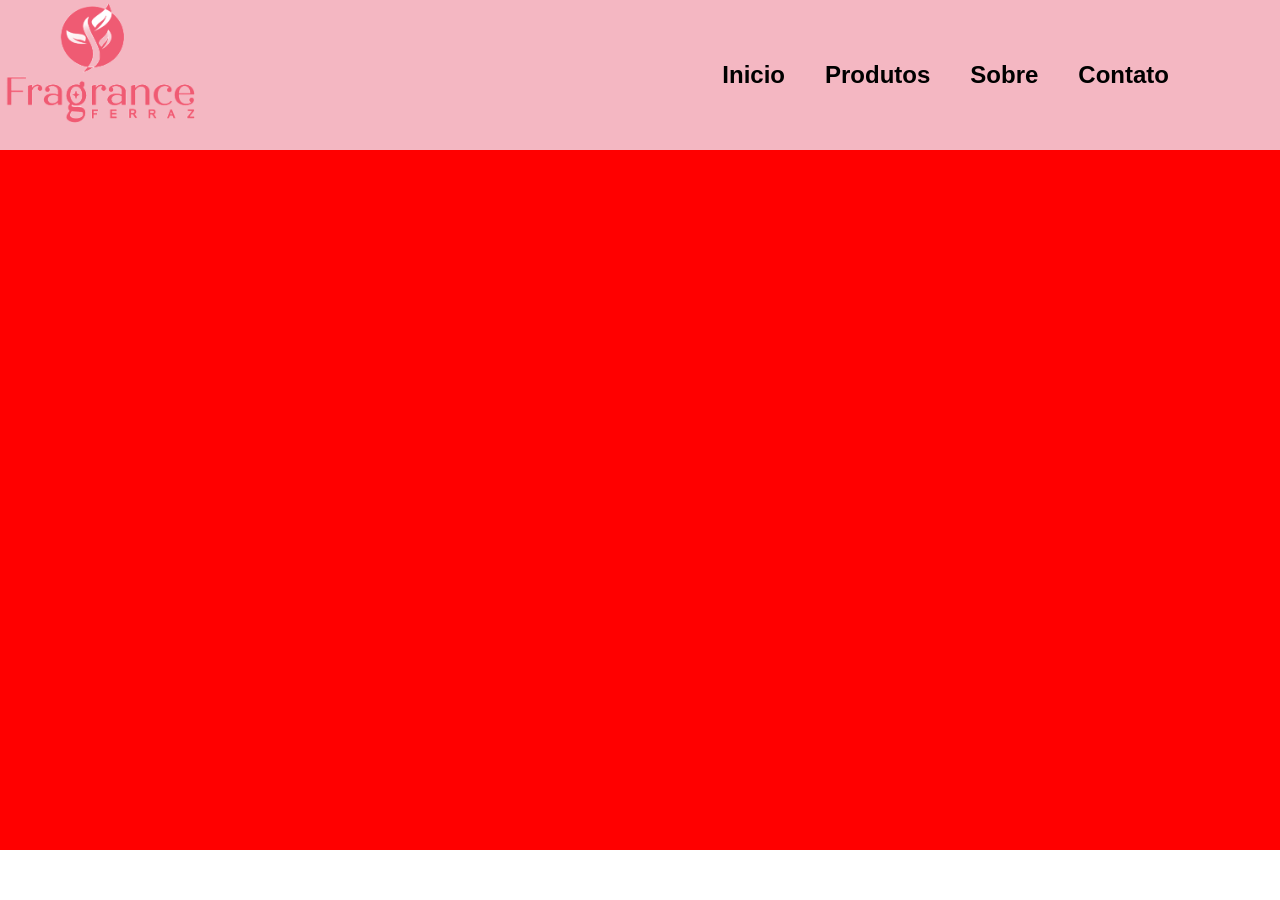
==== index.html @ ccb0aa9c "TrabalhoHTML" ====
<!DOCTYPE html>
<html lang="pt-BR">
<head>
    <meta charset="UTF-8">
    <meta name="viewport" content="width=device-width, initial-scale=1.0">
    <title>Fragrance</title>
    <link rel="stylesheet" href="style.css">
    <title>Fragrance Ferraz  - Inicio</title>
    </head>
<body>
    <header>

        <div class="headContainer">
            
            <!-- Bloco do Logo -->
            <div class="rightcontent">
                <a href=""><img class="logo" src="imagens/logo fragrance-1.png" alt="Logo Fragrance"></a>
            </div>
            
            <!-- Espaçador central do layout -->
        <div class="containerMenu"></div>
        
        <!-- Bloco do Menu com o espaçamento -->
        <div class="menu">
            <a href="index.html" style="text-decoration: none;">
                <h1 class="textos">Inicio</h1>
            </a>
            <a href="produtos.html" style="text-decoration: none;">
                <h1 class="textos">Produtos</h1>
                
                <a href="sobre.html" style="text-decoration: none;">
                    <h1 class="textos">Sobre</h1>
                    
                    <a href="contato.html" style="text-decoration: none;">
                        <h1 class="textos">Contato</h1>
                    </a>
                </div>    
            </div>
        </header>

        <main></main>


</body>
</html>
---- style.css ----
* {
    margin: 0;
    padding: 0;
    box-sizing: border-box; /* Opcional: ajuda no controle de largura e altura */
}

/* Container Principal do Topo */
.headContainer {
    display: flex;
    font-family: Arial, sans-serif;
    height: 150px;
    background-color: #F4B7C2;2;
   
}

/* Bloco do Logo */
.rightcontent {
    display: flex; /* Adicionado para garantir o alinhamento correto da imagem */
    align-items: flex-start;
    justify-content: flex-start;
    height: 80px;
    width: 290px;
}   

.logo {
    width: 200px;
    display: block;
}

/* Espaçador Central */
.containerMenu {
    display: flex;
    word-break: break-all;
    justify-content: center;
    width: 350px;
}

/* Bloco do Menu */
.menu {
    display: flex;
    justify-content: center;
    align-items: center;
    #background-color: blue;
    width: 700px;
    gap: 40px; /* 👈 Cria o espaçamento perfeito entre 'Inicio' e 'Sobre' */
}

/* Ajuste dos textos do Menu */
.menu h1 {
    margin: 0; /* Remove a margem padrão do h1 para não quebrar o alinhamento vertical */
    font-size: 24px;
    color: black;
    cursor: pointer;
}
.textos:hover{

    color: #C94863;
}
main{
    width: 3000px;
    background-color: red;
    height: 700px;
}
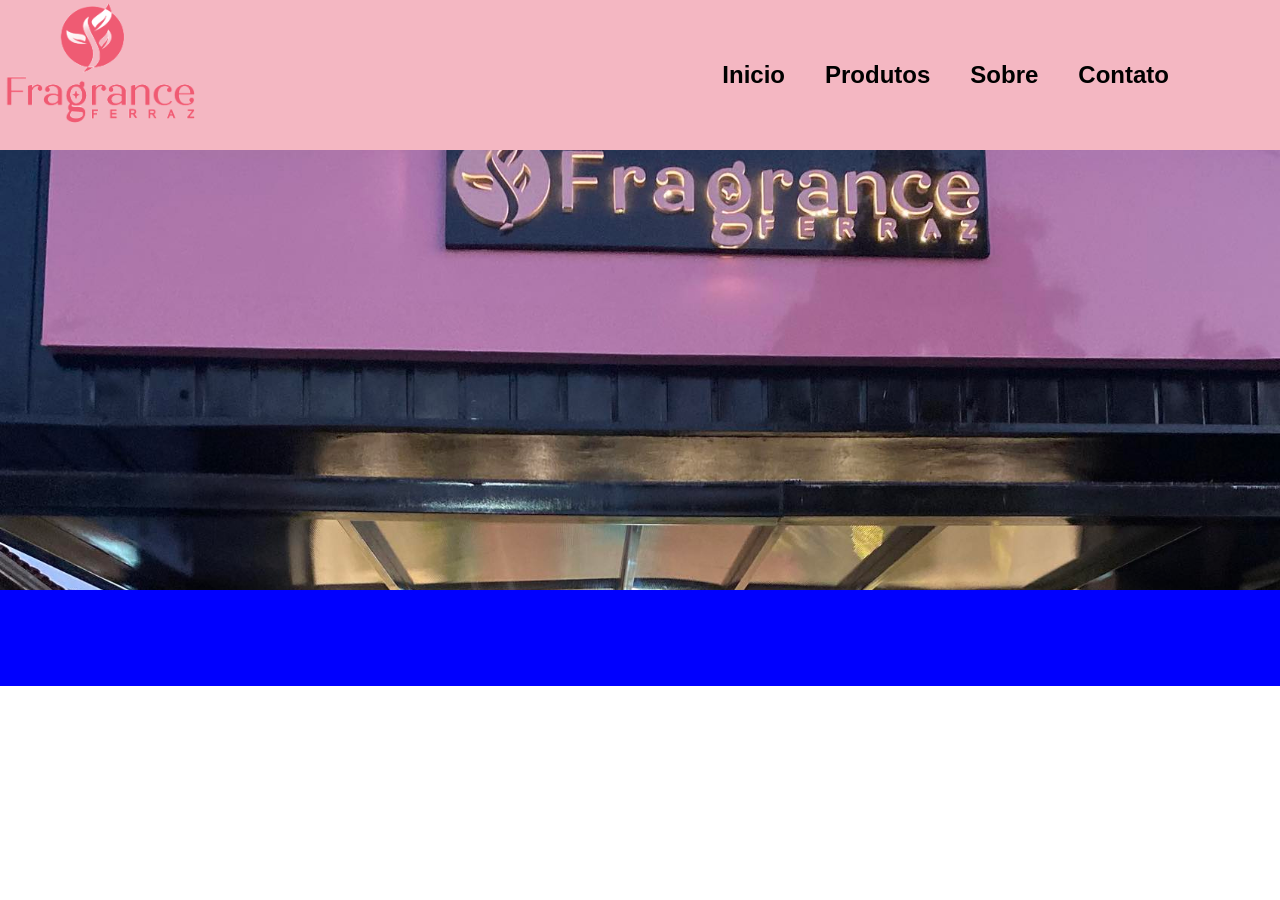
==== commit 436785d2: "atualizando" ====
--- a/index.html
+++ b/index.html
@@ -3,43 +3,46 @@
 <head>
     <meta charset="UTF-8">
     <meta name="viewport" content="width=device-width, initial-scale=1.0">
-    <title>Fragrance</title>
     <link rel="stylesheet" href="style.css">
-    <title>Fragrance Ferraz  - Inicio</title>
-    </head>
+    <title>Fragrance Ferraz - Inicio</title>
+</head>
 <body>
-    <header>
-
+    <header id="bannerCima">
         <div class="headContainer">
-            
             <!-- Bloco do Logo -->
             <div class="rightcontent">
-                <a href=""><img class="logo" src="imagens/logo fragrance-1.png" alt="Logo Fragrance"></a>
+                <a href="#"><img class="logo" src="imagens/logo fragrance-1.png" alt="Logo Fragrance"></a>
             </div>
             
             <!-- Espaçador central do layout -->
-        <div class="containerMenu"></div>
+            <div class="containerMenu"></div>
         
-        <!-- Bloco do Menu com o espaçamento -->
-        <div class="menu">
-            <a href="index.html" style="text-decoration: none;">
-                <h1 class="textos">Inicio</h1>
-            </a>
-            <a href="produtos.html" style="text-decoration: none;">
-                <h1 class="textos">Produtos</h1>
-                
+            <!-- Bloco do Menu -->
+            <div class="menu">
+                <a href="index.html" style="text-decoration: none;">
+                    <h1 class="textos">Inicio</h1>
+                </a>
+                <a href="produtos.html" style="text-decoration: none;">
+                    <h1 class="textos">Produtos</h1>
+                </a>
                 <a href="sobre.html" style="text-decoration: none;">
                     <h1 class="textos">Sobre</h1>
-                    
-                    <a href="contato.html" style="text-decoration: none;">
-                        <h1 class="textos">Contato</h1>
-                    </a>
-                </div>    
+                </a>
+                <a href="contato.html" style="text-decoration: none;">
+                    <h1 class="textos">Contato</h1>
+                </a>
+            </div>    
+        </div>
+    </header>
+
+    <main id="Inicio">
+        <div class="topo">
+            <div class="banner">
+                <img src="imagens/Banner.jpg" class="imgbanner" alt="Banner Principal">
             </div>
-        </header>
-
-        <main></main>
-
-
+        </div>
+        <section class="tarja">  
+        </section>
+    </main>
 </body>
 </html>
--- a/style.css
+++ b/style.css
@@ -1,7 +1,7 @@
 * {
     margin: 0;
     padding: 0;
-    box-sizing: border-box; /* Opcional: ajuda no controle de largura e altura */
+    box-sizing: border-box;
 }
 
 /* Container Principal do Topo */
@@ -9,13 +9,12 @@
     display: flex;
     font-family: Arial, sans-serif;
     height: 150px;
-    background-color: #F4B7C2;2;
-   
+    background-color: #F4B7C2;
 }
 
 /* Bloco do Logo */
 .rightcontent {
-    display: flex; /* Adicionado para garantir o alinhamento correto da imagem */
+    display: flex; 
     align-items: flex-start;
     justify-content: flex-start;
     height: 80px;
@@ -40,24 +39,51 @@
     display: flex;
     justify-content: center;
     align-items: center;
-    #background-color: blue;
     width: 700px;
-    gap: 40px; /* 👈 Cria o espaçamento perfeito entre 'Inicio' e 'Sobre' */
+    gap: 40px; 
 }
 
 /* Ajuste dos textos do Menu */
 .menu h1 {
-    margin: 0; /* Remove a margem padrão do h1 para não quebrar o alinhamento vertical */
+    margin: 0; 
     font-size: 24px;
     color: black;
     cursor: pointer;
 }
-.textos:hover{
 
+.textos:hover {
     color: #C94863;
 }
-main{
-    width: 3000px;
-    background-color: red;
-    height: 700px;
-}+
+/* --- SEÇÃO DO BANNER (CORRIGIDA) --- */
+
+/* --- Ajuste do Bloco do Banner --- */
+.topo {
+    height: 440px; /* Mantém a altura fixa do banner */
+    display: flex;
+    justify-content: center;
+    width: 100%;
+} 
+
+.banner {
+    width: 100%;
+    height: 100%; /* Ocupa exatamente os 440px do .topo */
+    overflow: hidden; 
+}
+
+.imgbanner {
+    width: 100%;
+    height: 100%;
+    object-fit: cover; 
+    object-position: center 20%; 
+    display: block;
+}
+
+/* --- Ajuste da Tarja (Corrigido) --- */
+.tarja {
+    width: 100%;
+    background-color: blue; /* Se o fundo do site for azul, mude a cor para testar */
+    height: 96px; 
+    display: block; 
+    clear: both; /* Garante que nenhum elemento flutuante morda o espaço dela */
+}
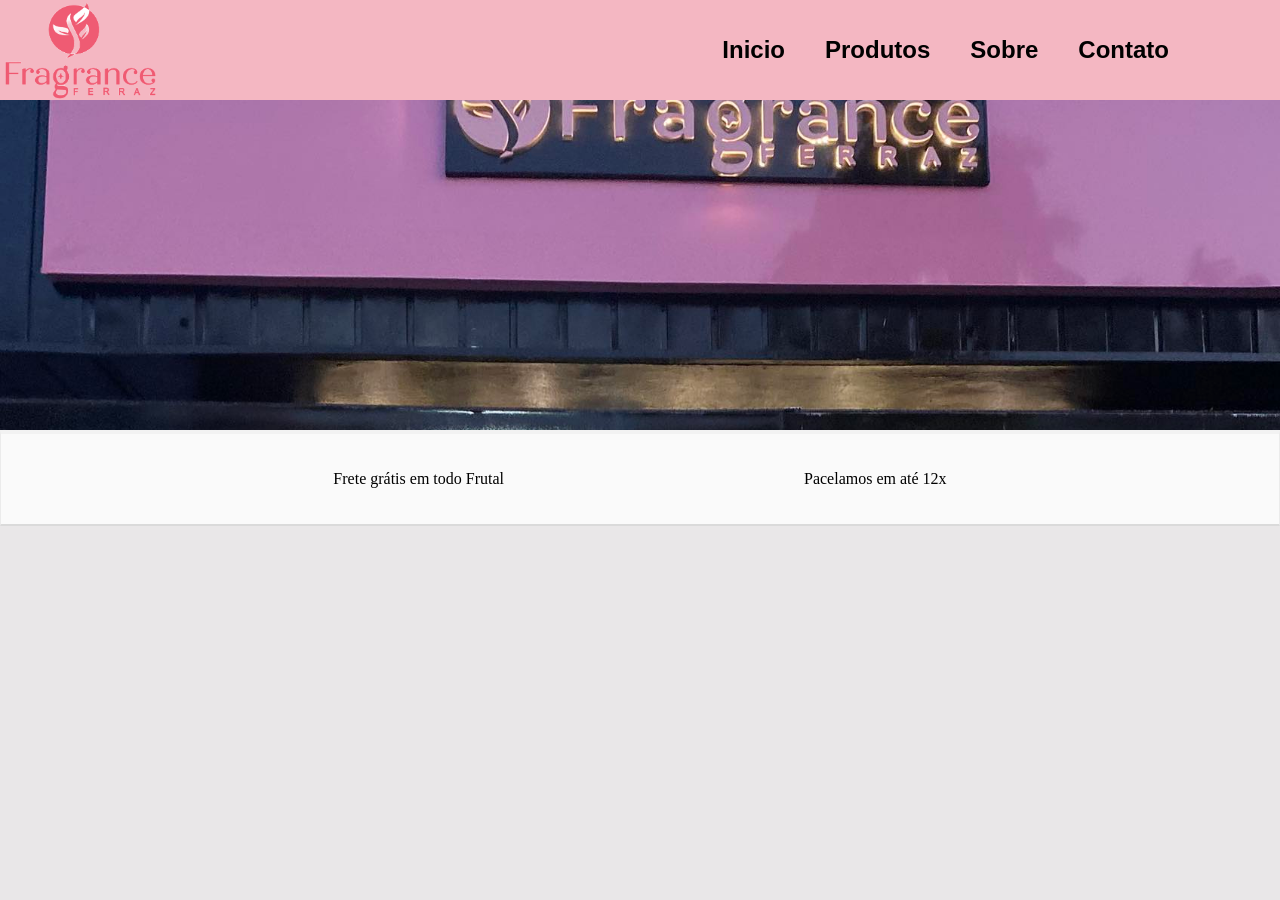
==== commit 97703908: "atualizar" ====
--- a/index.html
+++ b/index.html
@@ -41,7 +41,13 @@
                 <img src="imagens/Banner.jpg" class="imgbanner" alt="Banner Principal">
             </div>
         </div>
-        <section class="tarja">  
+        <section class="tarja"> 
+            <div class="paragrafos">
+
+                <p>Frete grátis em todo Frutal</p>
+                <p>Pacelamos em até 12x</p>
+                 
+            </div>
         </section>
     </main>
 </body>
--- a/style.css
+++ b/style.css
@@ -1,3 +1,6 @@
+body{
+    background-color: #e9e7e8;
+}
 * {
     margin: 0;
     padding: 0;
@@ -8,7 +11,7 @@
 .headContainer {
     display: flex;
     font-family: Arial, sans-serif;
-    height: 150px;
+    height: 100px;
     background-color: #F4B7C2;
 }
 
@@ -22,7 +25,7 @@
 }   
 
 .logo {
-    width: 200px;
+    width: 160px;
     display: block;
 }
 
@@ -59,7 +62,7 @@
 
 /* --- Ajuste do Bloco do Banner --- */
 .topo {
-    height: 440px; /* Mantém a altura fixa do banner */
+    height: 330px; /* Mantém a altura fixa do banner */
     display: flex;
     justify-content: center;
     width: 100%;
@@ -82,8 +85,23 @@
 /* --- Ajuste da Tarja (Corrigido) --- */
 .tarja {
     width: 100%;
-    background-color: blue; /* Se o fundo do site for azul, mude a cor para testar */
+    background-color: #fafafa; /* Se o fundo do site for azul, mude a cor para testar */
     height: 96px; 
     display: block; 
     clear: both; /* Garante que nenhum elemento flutuante morda o espaço dela */
+     
+  border-bottom: 2px solid rgba(0, 0, 0, 0.12);
+  border-left: 1px solid rgba(0, 0, 0, 0.06);
+  border-right: 1px solid rgba(0, 0, 0, 0.06);
+  border-top: 4px solid rgba(0, 0, 0, 0.03);   
 }
+
+.paragrafos{
+    height: 100%;
+    gap: 300px;
+    display: flex;
+    justify-content: center;
+    align-items: center;
+    text-align: center;
+    font-size: 16px;    
+}
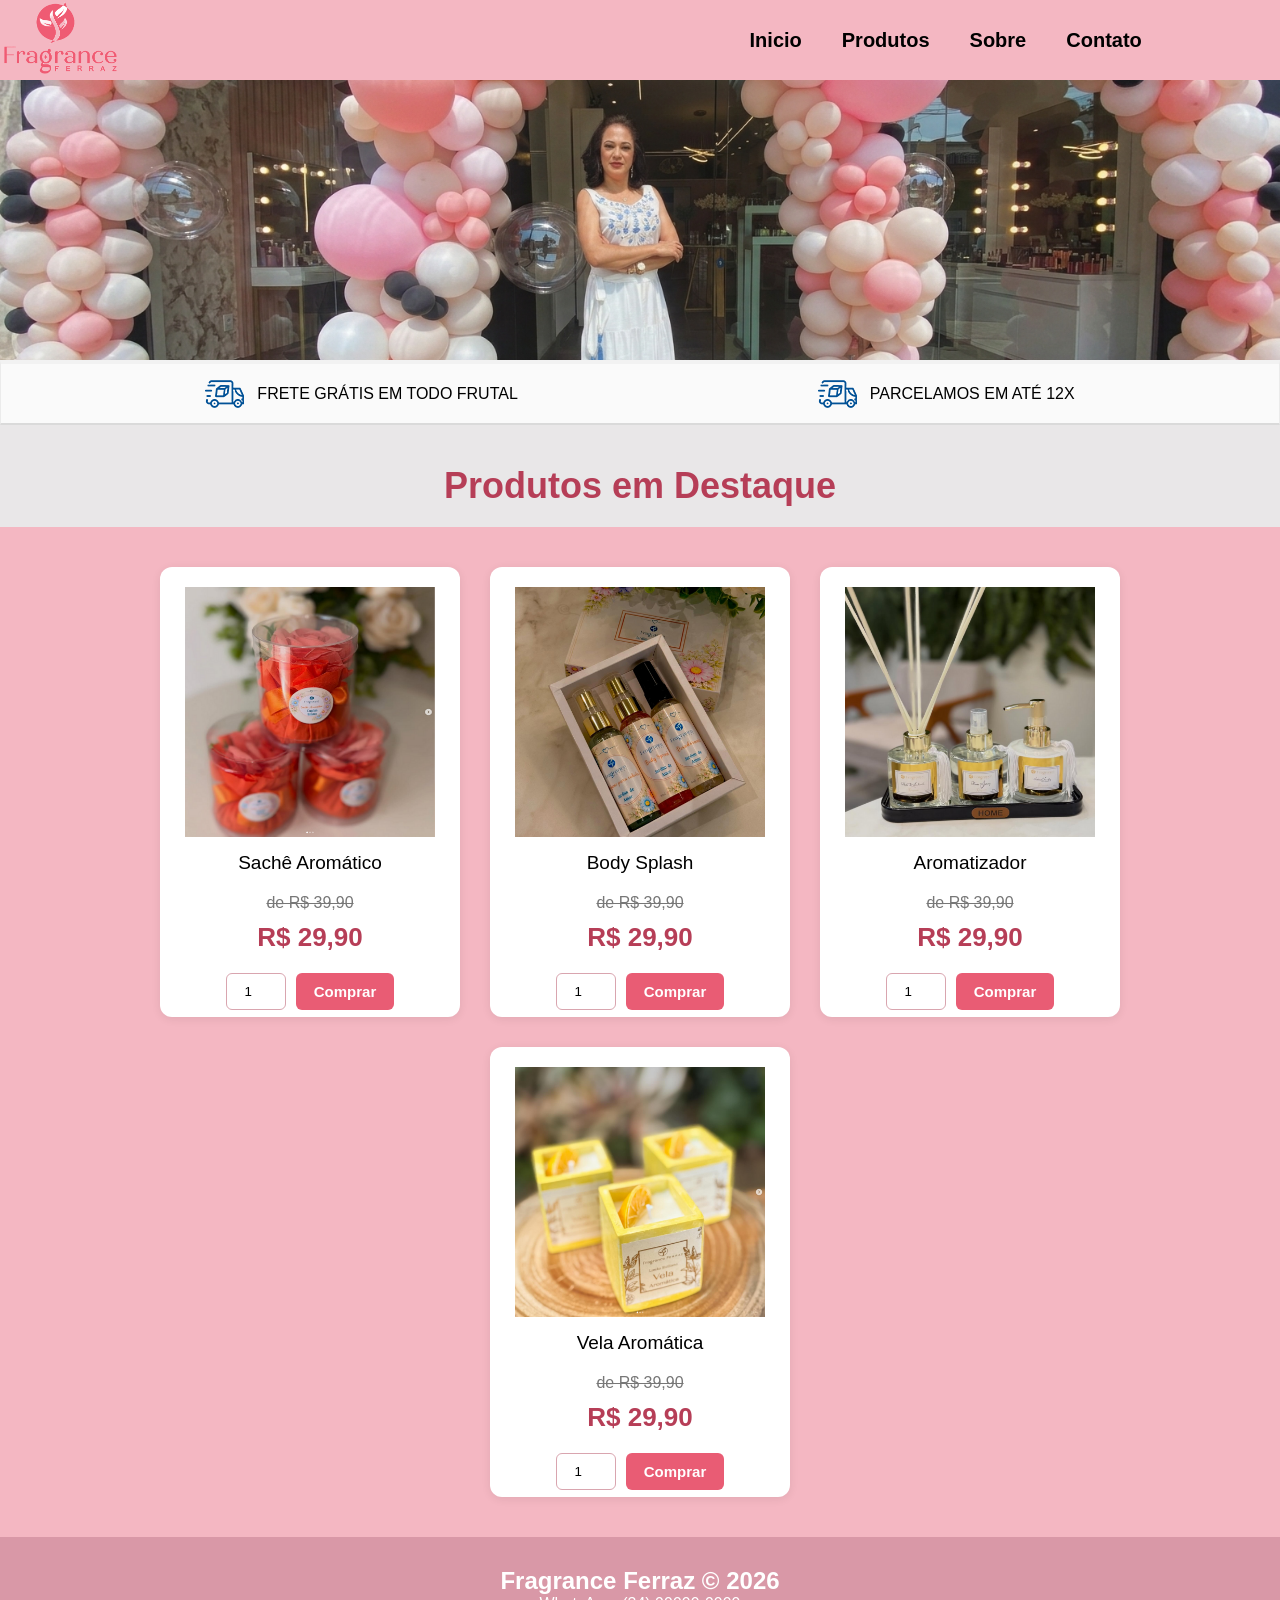
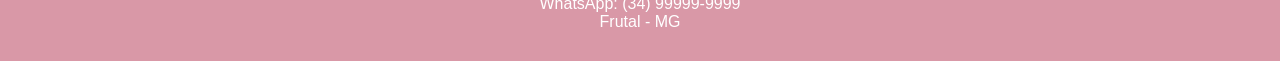
==== commit 7da5a841: "Atualizando" ====
--- a/index.html
+++ b/index.html
@@ -7,48 +7,196 @@
     <title>Fragrance Ferraz - Inicio</title>
 </head>
 <body>
+
     <header id="bannerCima">
         <div class="headContainer">
-            <!-- Bloco do Logo -->
+
             <div class="rightcontent">
-                <a href="#"><img class="logo" src="imagens/logo fragrance-1.png" alt="Logo Fragrance"></a>
-            </div>
-            
-            <!-- Espaçador central do layout -->
+                <a href="#">
+                    <img class="logo" src="imagens/logo fragrance-1.png" alt="Logo Fragrance">
+                </a>
+            </div>
+
             <div class="containerMenu"></div>
-        
-            <!-- Bloco do Menu -->
+
             <div class="menu">
                 <a href="index.html" style="text-decoration: none;">
                     <h1 class="textos">Inicio</h1>
                 </a>
+
                 <a href="produtos.html" style="text-decoration: none;">
                     <h1 class="textos">Produtos</h1>
                 </a>
+
                 <a href="sobre.html" style="text-decoration: none;">
                     <h1 class="textos">Sobre</h1>
                 </a>
+
                 <a href="contato.html" style="text-decoration: none;">
                     <h1 class="textos">Contato</h1>
                 </a>
-            </div>    
+            </div>
+
         </div>
     </header>
 
     <main id="Inicio">
+
         <div class="topo">
             <div class="banner">
-                <img src="imagens/Banner.jpg" class="imgbanner" alt="Banner Principal">
+                <img src="imagens/banner2.png" class="imgbanner" alt="Banner Principal">
             </div>
         </div>
-        <section class="tarja"> 
+
+        <section class="tarja">
+
             <div class="paragrafos">
 
-                <p>Frete grátis em todo Frutal</p>
-                <p>Pacelamos em até 12x</p>
-                 
-            </div>
+                <div class="bloco">
+                    <img class="frete" src="/imagens/icone-frete.png">
+                    <p>Frete grátis em todo Frutal</p>
+                </div>
+
+                <div class="bloco">
+                    <img class="frete" src="/imagens/icone-frete.png">
+                    <p>Parcelamos em até 12x</p>
+                </div>
+
+            </div>
+
         </section>
+
+        <h1 class="titulo-produtos">
+            Produtos em Destaque
+        </h1>
+
+        <section class="produtos">
+
+            <div class="item">
+
+                <div class="imagemproduto">
+                    <img src="/imagens/Screenshot 2026-05-31 at 02-31-08 Instagram.png">
+                </div>
+
+                <div class="conteudoProduto">
+
+                    <p class="descricao">
+                        Sachê Aromático
+                    </p>
+
+                    <div class="preco_de">
+                        de R$ 39,90
+                    </div>
+
+                    <span class="preco">
+                        R$ 29,90
+                    </span>
+
+                    <div class="comprar-area">
+                        <input type="number" min="1" value="1" class="quantidade">
+                        <button class="btn-comprar">
+                            Comprar
+                        </button>
+                    </div>
+
+                </div>
+
+            </div>
+
+            <div class="item">
+                <div class="imagemproduto">
+                    <img src="/imagens/BodySplash.png">
+                </div>
+
+                <div class="conteudoProduto">
+
+                    <p class="descricao">
+                        Body Splash
+                    </p>
+
+                    <div class="preco_de">
+                        de R$ 39,90
+                    </div>
+
+                    <span class="preco">
+                        R$ 29,90
+                    </span>
+
+                    <div class="comprar-area">
+                        <input type="number" min="1" value="1" class="quantidade">
+                        <button class="btn-comprar">
+                            Comprar
+                        </button>
+                    </div>
+
+                </div>
+            </div>
+            <div class="item">
+                <div class="imagemproduto">
+                    <img src="/imagens/Aromatizador.png">
+                </div>
+
+                <div class="conteudoProduto">
+
+                    <p class="descricao">
+                        Aromatizador
+                    </p>
+
+                    <div class="preco_de">
+                        de R$ 39,90
+                    </div>
+
+                    <span class="preco">
+                        R$ 29,90
+                    </span>
+
+                    <div class="comprar-area">
+                        <input type="number" min="1" value="1" class="quantidade">
+                        <button class="btn-comprar">
+                            Comprar
+                        </button>
+                    </div>
+
+                </div>
+            </div>
+            <div class="item">
+                <div class="imagemproduto">
+                    <img src="/imagens/VelaAromatica.png">
+                </div>
+
+                <div class="conteudoProduto">
+
+                    <p class="descricao">
+                        Vela Aromática
+                    </p>
+
+                    <div class="preco_de">
+                        de R$ 39,90
+                    </div>
+
+                    <span class="preco">
+                        R$ 29,90
+                    </span>
+
+                    <div class="comprar-area">
+                        <input type="number" min="1" value="1" class="quantidade">
+                        <button class="btn-comprar">
+                            Comprar
+                        </button>
+                    </div>
+
+                </div>
+            </div>
+
+        </section>
+
     </main>
+
+    <footer class="rodape">
+        <p style="font-size: 24px; font-weight: bold;">Fragrance Ferraz © 2026</p>
+        <p>WhatsApp: (34) 99999-9999</p>
+        <p>Frutal - MG</p>
+    </footer>
+
 </body>
-</html>
+</html>
--- a/style.css
+++ b/style.css
@@ -1,99 +1,91 @@
 body{
     background-color: #e9e7e8;
 }
-* {
+
+*{
     margin: 0;
     padding: 0;
     box-sizing: border-box;
-}
-
-/* Container Principal do Topo */
-.headContainer {
+    font-family: Arial, Helvetica, sans-serif;
+}
+
+.headContainer{
     display: flex;
     font-family: Arial, sans-serif;
-    height: 100px;
+    height: 80px;
     background-color: #F4B7C2;
 }
 
-/* Bloco do Logo */
-.rightcontent {
-    display: flex; 
+.rightcontent{
+    display: flex;
     align-items: flex-start;
     justify-content: flex-start;
     height: 80px;
     width: 290px;
-}   
-
-.logo {
-    width: 160px;
+}
+
+.logo{
+    width: 120px;
     display: block;
 }
 
-/* Espaçador Central */
-.containerMenu {
-    display: flex;
-    word-break: break-all;
+.containerMenu{
+    display: flex;
     justify-content: center;
     width: 350px;
 }
 
-/* Bloco do Menu */
-.menu {
+.menu{
     display: flex;
     justify-content: center;
     align-items: center;
     width: 700px;
-    gap: 40px; 
-}
-
-/* Ajuste dos textos do Menu */
-.menu h1 {
-    margin: 0; 
-    font-size: 24px;
+    gap: 40px;
+}
+
+.menu h1{
+    margin: 0;
+    font-size: 20px;
     color: black;
     cursor: pointer;
 }
 
-.textos:hover {
+.textos:hover{
     color: #C94863;
 }
 
-/* --- SEÇÃO DO BANNER (CORRIGIDA) --- */
-
-/* --- Ajuste do Bloco do Banner --- */
-.topo {
-    height: 330px; /* Mantém a altura fixa do banner */
-    display: flex;
-    justify-content: center;
-    width: 100%;
-} 
-
-.banner {
-    width: 100%;
-    height: 100%; /* Ocupa exatamente os 440px do .topo */
-    overflow: hidden; 
-}
-
-.imgbanner {
+.topo{
+    height: 280px;
+    display: flex;
+    justify-content: center;
+    width: 100%;
+}
+
+.banner{
     width: 100%;
     height: 100%;
-    object-fit: cover; 
-    object-position: center 20%; 
+    overflow: hidden;
+}
+
+.imgbanner{
+    width: 100%;
+    height: 100%;
+    object-fit: cover;
+    object-position: center 35%;
     display: block;
 }
 
-/* --- Ajuste da Tarja (Corrigido) --- */
-.tarja {
-    width: 100%;
-    background-color: #fafafa; /* Se o fundo do site for azul, mude a cor para testar */
-    height: 96px; 
-    display: block; 
-    clear: both; /* Garante que nenhum elemento flutuante morda o espaço dela */
-     
-  border-bottom: 2px solid rgba(0, 0, 0, 0.12);
-  border-left: 1px solid rgba(0, 0, 0, 0.06);
-  border-right: 1px solid rgba(0, 0, 0, 0.06);
-  border-top: 4px solid rgba(0, 0, 0, 0.03);   
+.tarja{
+    width: 100%;
+    background-color: #fafafa;
+    height: 65px;
+    display: block;
+    clear: both;
+    border-bottom: 2px solid rgba(0, 0, 0, 0.12);
+    border-left: 1px solid rgba(0, 0, 0, 0.06);
+    border-right: 1px solid rgba(0, 0, 0, 0.06);
+    border-top: 4px solid rgba(0, 0, 0, 0.03);
+    text-transform: uppercase;
 }
 
 .paragrafos{
@@ -103,5 +95,119 @@
     justify-content: center;
     align-items: center;
     text-align: center;
-    font-size: 16px;    
-}
+    font-size: 16px;
+}
+
+.bloco{
+    display: flex;
+    align-items: center;
+    gap: 13px;
+}
+
+.titulo-produtos{
+    text-align: center;
+    margin-top: 40px;
+    margin-bottom: 20px;
+    color: #B63E57;
+    font-size: 36px;
+}
+
+.produtos{
+    background-color: #F4B7C2;
+    min-height: 550px;
+    width: 100%;
+    display: flex;
+    justify-content: center;
+    align-items: center;
+    flex-wrap: wrap;
+    gap: 30px;
+    padding: 40px;
+}
+
+.item{
+    background-color: #ffff;
+    height: 450px;
+    width: 300px;
+    text-align: center;
+    border-radius: 12px;
+    box-shadow: 0px 2px 10px rgba(0,0,0,0.08);
+    transition: 0.3s;
+}
+
+.item:hover{
+    transform: translateY(-5px);
+}
+
+.imagemproduto{
+    display: flex;
+    justify-content: center;
+    align-items: center;
+}
+
+.imagemproduto img{
+    margin-top: 20px;
+    width: 250px;
+    height: 250px;
+    margin-bottom: 15px;
+}
+
+.conteudoProduto{
+    display: flex;
+    flex-direction: column;
+    align-items: center;
+    gap: 10px;
+}
+
+.item p{
+    font-size: 19px;
+}
+
+.preco_de{
+    margin-top: 10px;
+    text-decoration: line-through;
+    color: #777;
+}
+
+.preco{
+    color: #B63E57;
+    font-size: 26px;
+    font-weight: bold;
+}
+
+.comprar-area{
+    display: flex;
+    gap: 10px;
+    margin-top: 10px;
+}
+
+.quantidade{
+    width: 60px;
+    padding: 8px;
+    border: 1px solid #d9a5af;
+    border-radius: 6px;
+    outline: none;
+    text-align: center;
+}
+
+.btn-comprar{
+    background-color: #E95C74;
+    color: white;
+    border: none;
+    padding: 10px 18px;
+    border-radius: 6px;
+    cursor: pointer;
+    transition: 0.3s;
+    font-size: 15px;
+    font-weight: bold;
+}
+
+.btn-comprar:hover{
+    background-color: #C94863;
+}
+
+.rodape{
+    background-color: #d998a7;
+    color: white;
+    text-align: center;
+    padding: 30px;
+}
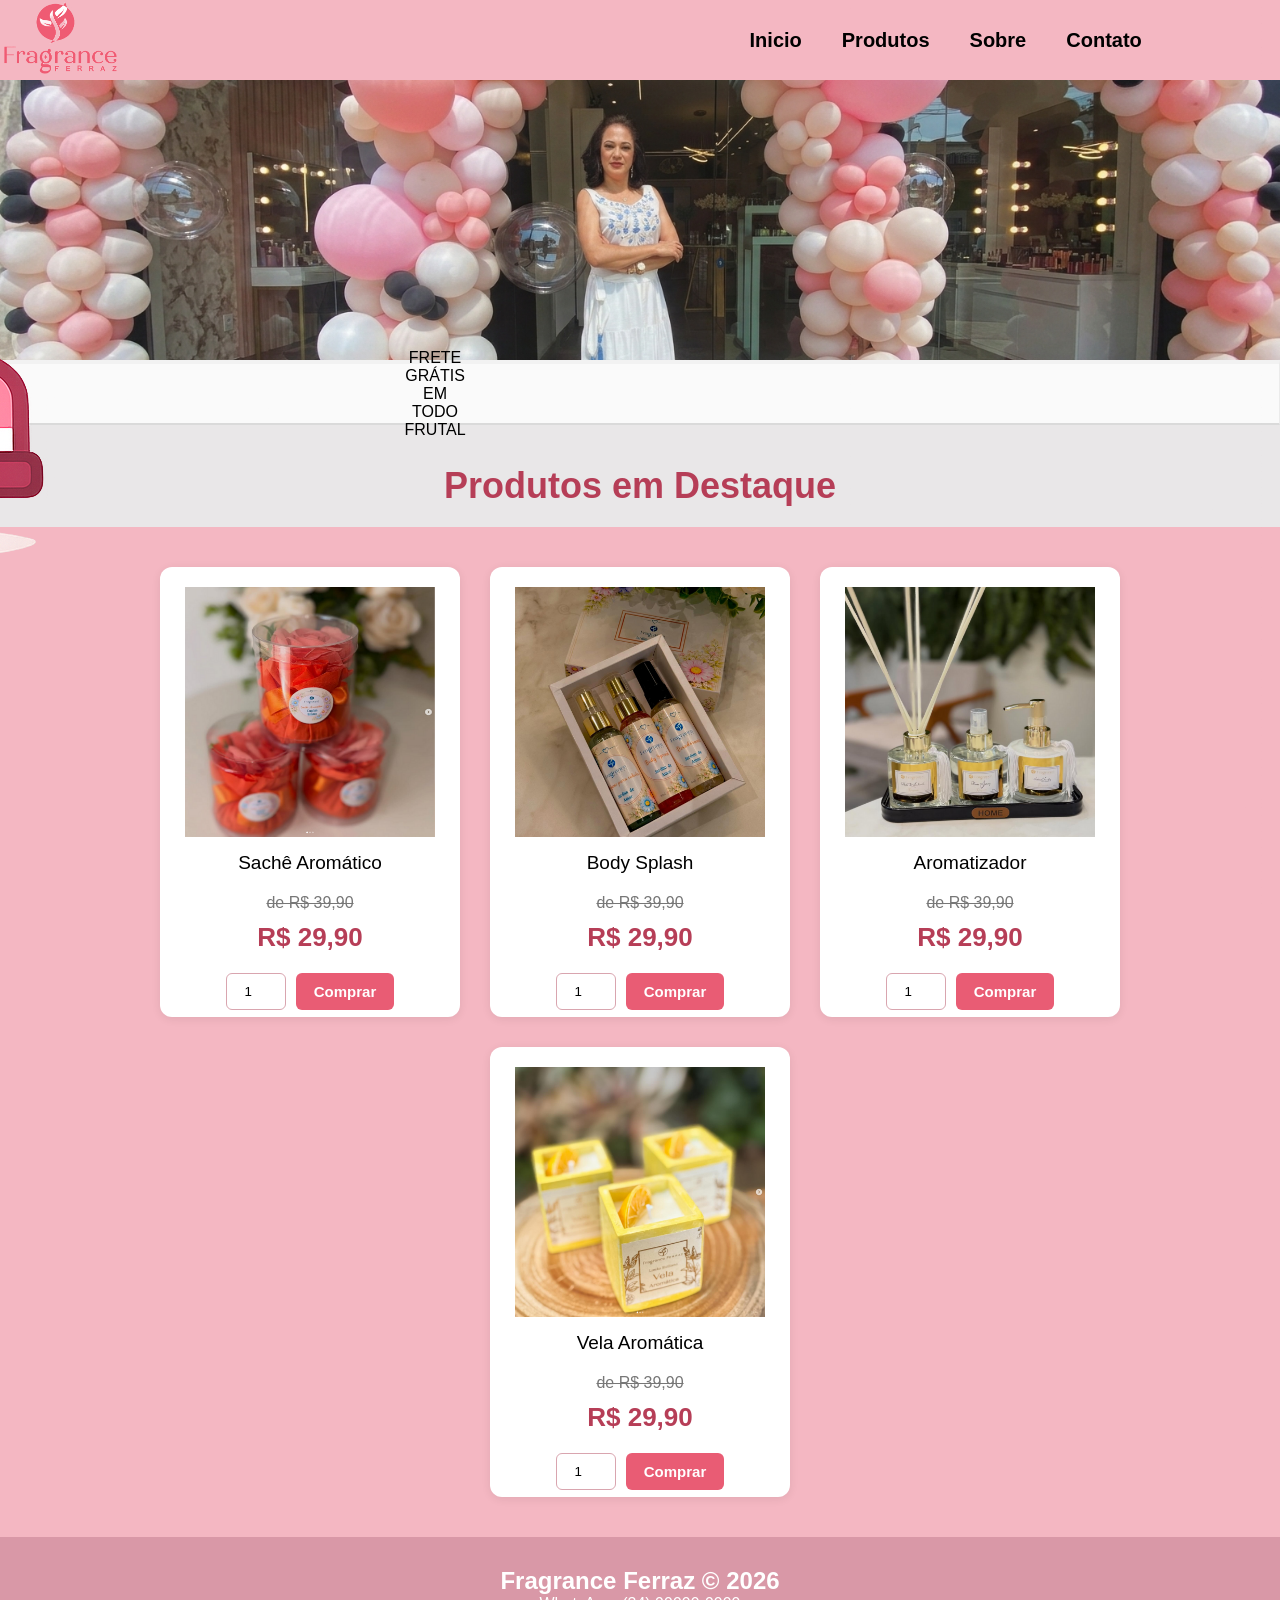
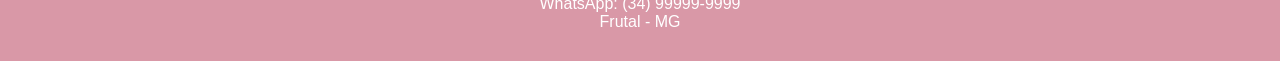
==== commit b1fb8515: "Buil Teste" ====
--- a/index.html
+++ b/index.html
@@ -53,12 +53,12 @@
             <div class="paragrafos">
 
                 <div class="bloco">
-                    <img class="frete" src="/imagens/icone-frete.png">
+                    <img class="frete" src="/imagens/frete.png">
                     <p>Frete grátis em todo Frutal</p>
                 </div>
 
                 <div class="bloco">
-                    <img class="frete" src="/imagens/icone-frete.png">
+                    <img class="frete" src="/imagens/desconto.png">
                     <p>Parcelamos em até 12x</p>
                 </div>
 
